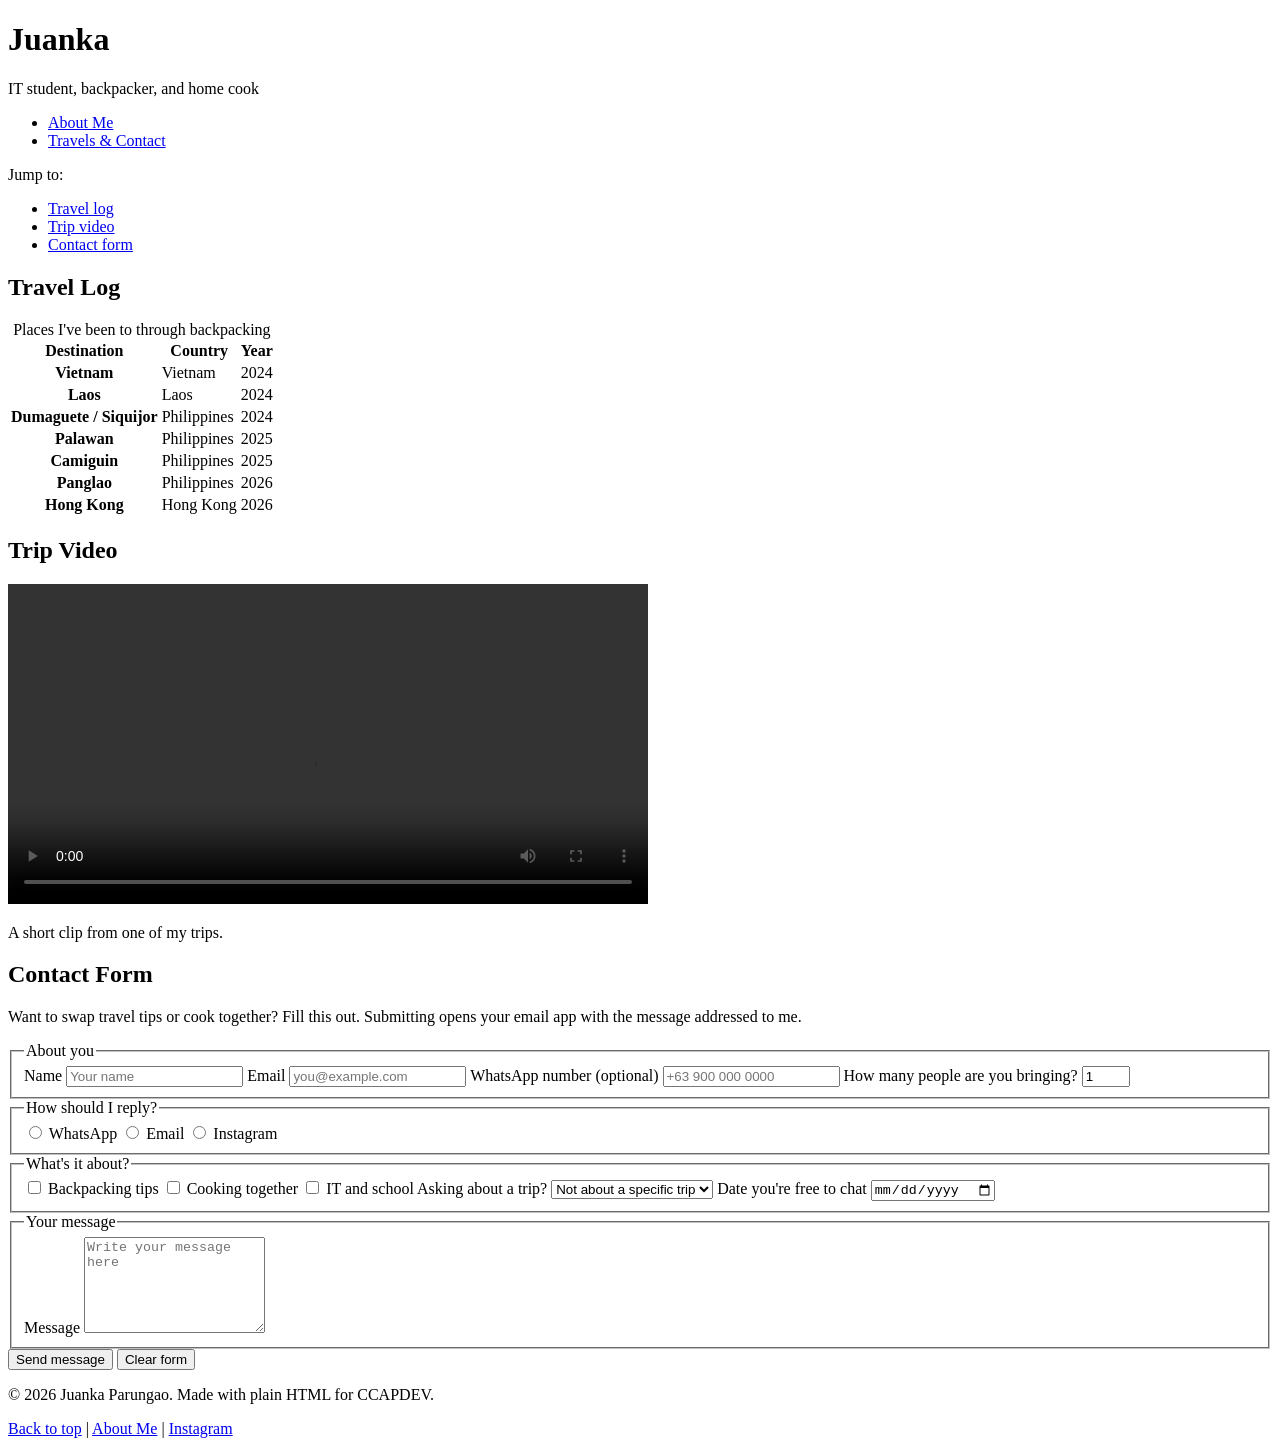
==== travels.html @ 52bb7f20 "Add files via upload" ====
<!DOCTYPE html>
<html lang="en">
<head>
<meta charset="UTF-8">
<meta name="viewport" content="width=device-width, initial-scale=1.0">
<title>Travels &amp; Contact | Juanka Parungao</title>
</head>
<body id="top">

<header>
<h1>Juanka</h1>
<p>IT student, backpacker, and home cook</p>
<nav aria-label="Main">
<ul>
<li><a href="index.html">About Me</a></li>
<li><a href="travels.html" aria-current="page">Travels &amp; Contact</a></li>
</ul>
</nav>
</header>

<main>

<nav aria-label="On this page">
<p>Jump to:</p>
<ul>
<li><a href="#travel-log">Travel log</a></li>
<li><a href="#trip-video">Trip video</a></li>
<li><a href="#contact-form">Contact form</a></li>
</ul>
</nav>

<section id="travel-log">
<h2>Travel Log</h2>
<table>
<caption>Places I've been to through backpacking</caption>
<thead>
<tr>
<th scope="col">Destination</th>
<th scope="col">Country</th>
<th scope="col">Year</th>
</tr>
</thead>
<tbody>
<tr>
<th scope="row">Vietnam</th>
<td>Vietnam</td>
<td><time datetime="2024">2024</time></td>
</tr>
<tr>
<th scope="row">Laos</th>
<td>Laos</td>
<td><time datetime="2024">2024</time></td>
</tr>
<tr>
<th scope="row">Dumaguete / Siquijor</th>
<td>Philippines</td>
<td><time datetime="2024">2024</time></td>
</tr>
<tr>
<th scope="row">Palawan</th>
<td>Philippines</td>
<td><time datetime="2025">2025</time></td>
</tr>
<tr>
<th scope="row">Camiguin</th>
<td>Philippines</td>
<td><time datetime="2025">2025</time></td>
</tr>
<tr>
<th scope="row">Panglao</th>
<td>Philippines</td>
<td><time datetime="2026">2026</time></td>
</tr>
<tr>
<th scope="row">Hong Kong</th>
<td>Hong Kong</td>
<td><time datetime="2026">2026</time></td>
</tr>
</tbody>
</table>
</section>

<section id="trip-video">
<h2>Trip Video</h2>
<video controls width="640">
<source src="video1.mp4" type="video/mp4">
Your browser does not support the video element.
</video>
<p>A short clip from one of my trips.</p>
</section>

<section id="contact-form">
<h2>Contact Form</h2>
<p>Want to swap travel tips or cook together? Fill this out. Submitting opens your email app with the message addressed to me.</p>

<form action="mailto:giancarlo_parungao@dlsu.edu.ph" method="post" enctype="text/plain">

<fieldset>
<legend>About you</legend>

<label for="name">Name</label>
<input type="text" id="name" name="name" placeholder="Your name" required>

<label for="email">Email</label>
<input type="email" id="email" name="email" placeholder="you@example.com" required>

<label for="whatsapp">WhatsApp number (optional)</label>
<input type="tel" id="whatsapp" name="whatsapp" placeholder="+63 900 000 0000">

<label for="group-size">How many people are you bringing?</label>
<input type="number" id="group-size" name="group-size" min="1" max="20" value="1">
</fieldset>

<fieldset>
<legend>How should I reply?</legend>
<label class="choice"><input type="radio" name="contact-method" value="WhatsApp" required> WhatsApp</label>
<label class="choice"><input type="radio" name="contact-method" value="Email"> Email</label>
<label class="choice"><input type="radio" name="contact-method" value="Instagram"> Instagram</label>
</fieldset>

<fieldset>
<legend>What's it about?</legend>
<label class="choice"><input type="checkbox" name="topic" value="Backpacking tips"> Backpacking tips</label>
<label class="choice"><input type="checkbox" name="topic" value="Cooking together"> Cooking together</label>
<label class="choice"><input type="checkbox" name="topic" value="IT and school"> IT and school</label>

<label for="trip">Asking about a trip?</label>
<select id="trip" name="trip">
<option value="none">Not about a specific trip</option>
<option value="Vietnam">Vietnam</option>
<option value="Laos">Laos</option>
<option value="Dumaguete / Siquijor">Dumaguete / Siquijor</option>
<option value="Palawan">Palawan</option>
<option value="Camiguin">Camiguin</option>
<option value="Panglao">Panglao</option>
<option value="Hong Kong">Hong Kong</option>
</select>

<label for="free-date">Date you're free to chat</label>
<input type="date" id="free-date" name="free-date">
</fieldset>

<fieldset>
<legend>Your message</legend>
<label for="message">Message</label>
<textarea id="message" name="message" rows="6" placeholder="Write your message here"></textarea>
</fieldset>

<button type="submit">Send message</button>
<button type="reset">Clear form</button>
</form>
</section>

</main>

<footer>
<p>&copy; 2026 Juanka Parungao. Made with plain HTML for CCAPDEV.</p>
<p><a href="#top">Back to top</a> | <a href="index.html">About Me</a> | <a href="https://www.instagram.com/bumbum.gi/" target="_blank" rel="noopener noreferrer">Instagram</a></p>
</footer>

</body>
</html>
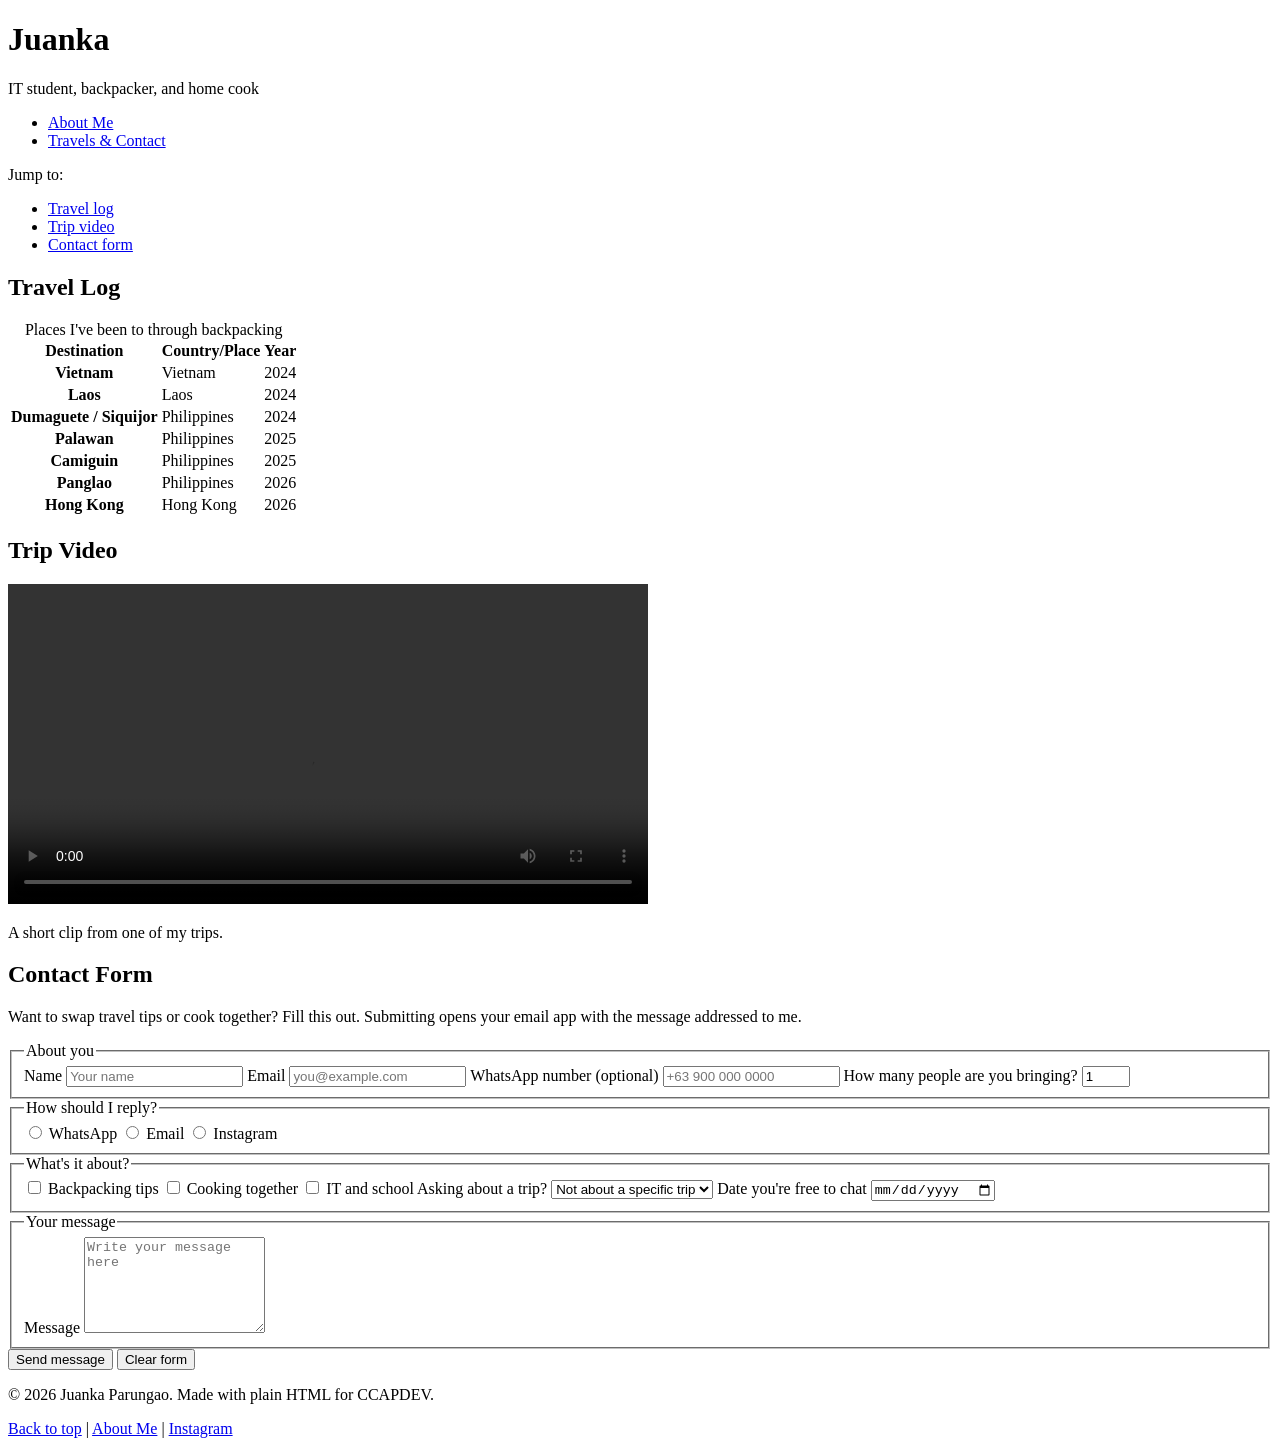
==== commit 5e9f431e: "filetype change.html" ====
--- a/travels.html
+++ b/travels.html
@@ -3,7 +3,7 @@
 <head>
 <meta charset="UTF-8">
 <meta name="viewport" content="width=device-width, initial-scale=1.0">
-<title>Travels &amp; Contact | Juanka Parungao</title>
+<title>Travels &amp; Contact | Giancarlo Parungao</title>
 </head>
 <body id="top">
 
@@ -36,7 +36,7 @@
 <thead>
 <tr>
 <th scope="col">Destination</th>
-<th scope="col">Country</th>
+<th scope="col">Country/Place</th>
 <th scope="col">Year</th>
 </tr>
 </thead>
@@ -83,7 +83,7 @@
 <section id="trip-video">
 <h2>Trip Video</h2>
 <video controls width="640">
-<source src="video1.mp4" type="video/mp4">
+<source src="video1.mov" type="video/mov">
 Your browser does not support the video element.
 </video>
 <p>A short clip from one of my trips.</p>
@@ -153,6 +153,7 @@
 
 </main>
 
+  
 <footer>
 <p>&copy; 2026 Juanka Parungao. Made with plain HTML for CCAPDEV.</p>
 <p><a href="#top">Back to top</a> | <a href="index.html">About Me</a> | <a href="https://www.instagram.com/bumbum.gi/" target="_blank" rel="noopener noreferrer">Instagram</a></p>
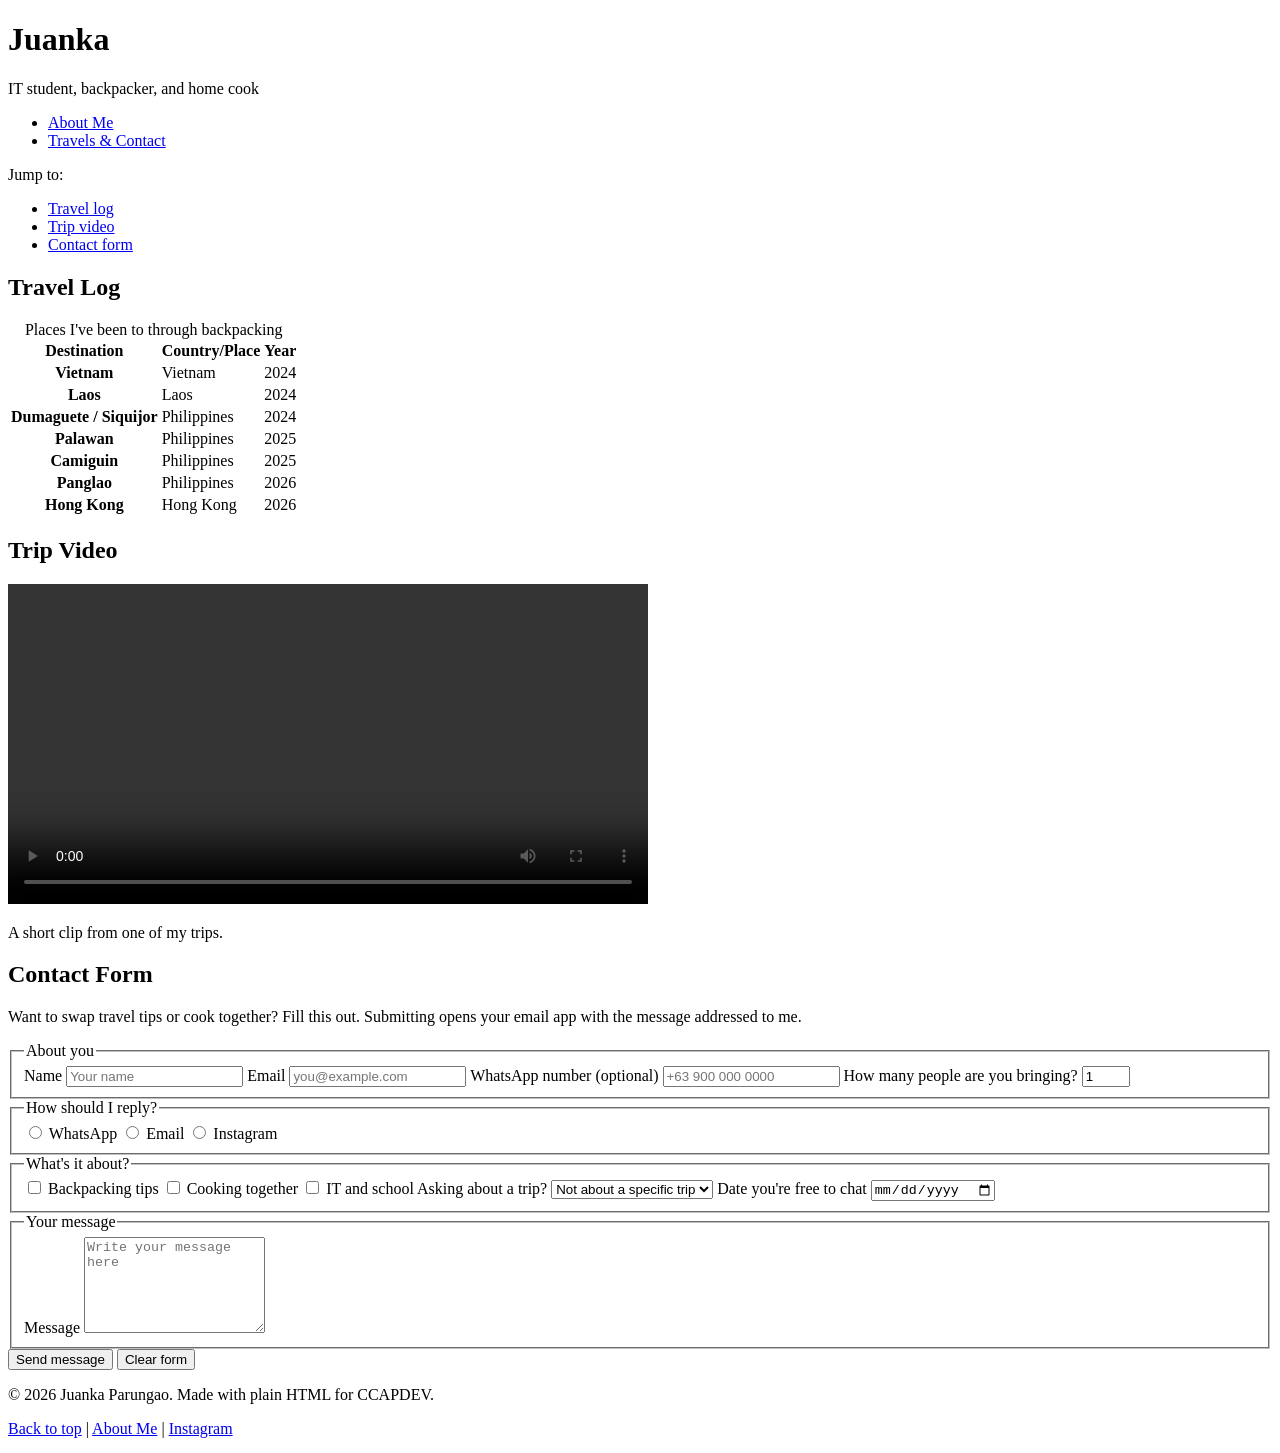
==== commit 1fd75d43: "Update travels.html" ====
--- a/travels.html
+++ b/travels.html
@@ -83,7 +83,7 @@
 <section id="trip-video">
 <h2>Trip Video</h2>
 <video controls width="640">
-<source src="video1.mov" type="video/mov">
+<source src="video1.mov" type="video/mp4">
 Your browser does not support the video element.
 </video>
 <p>A short clip from one of my trips.</p>
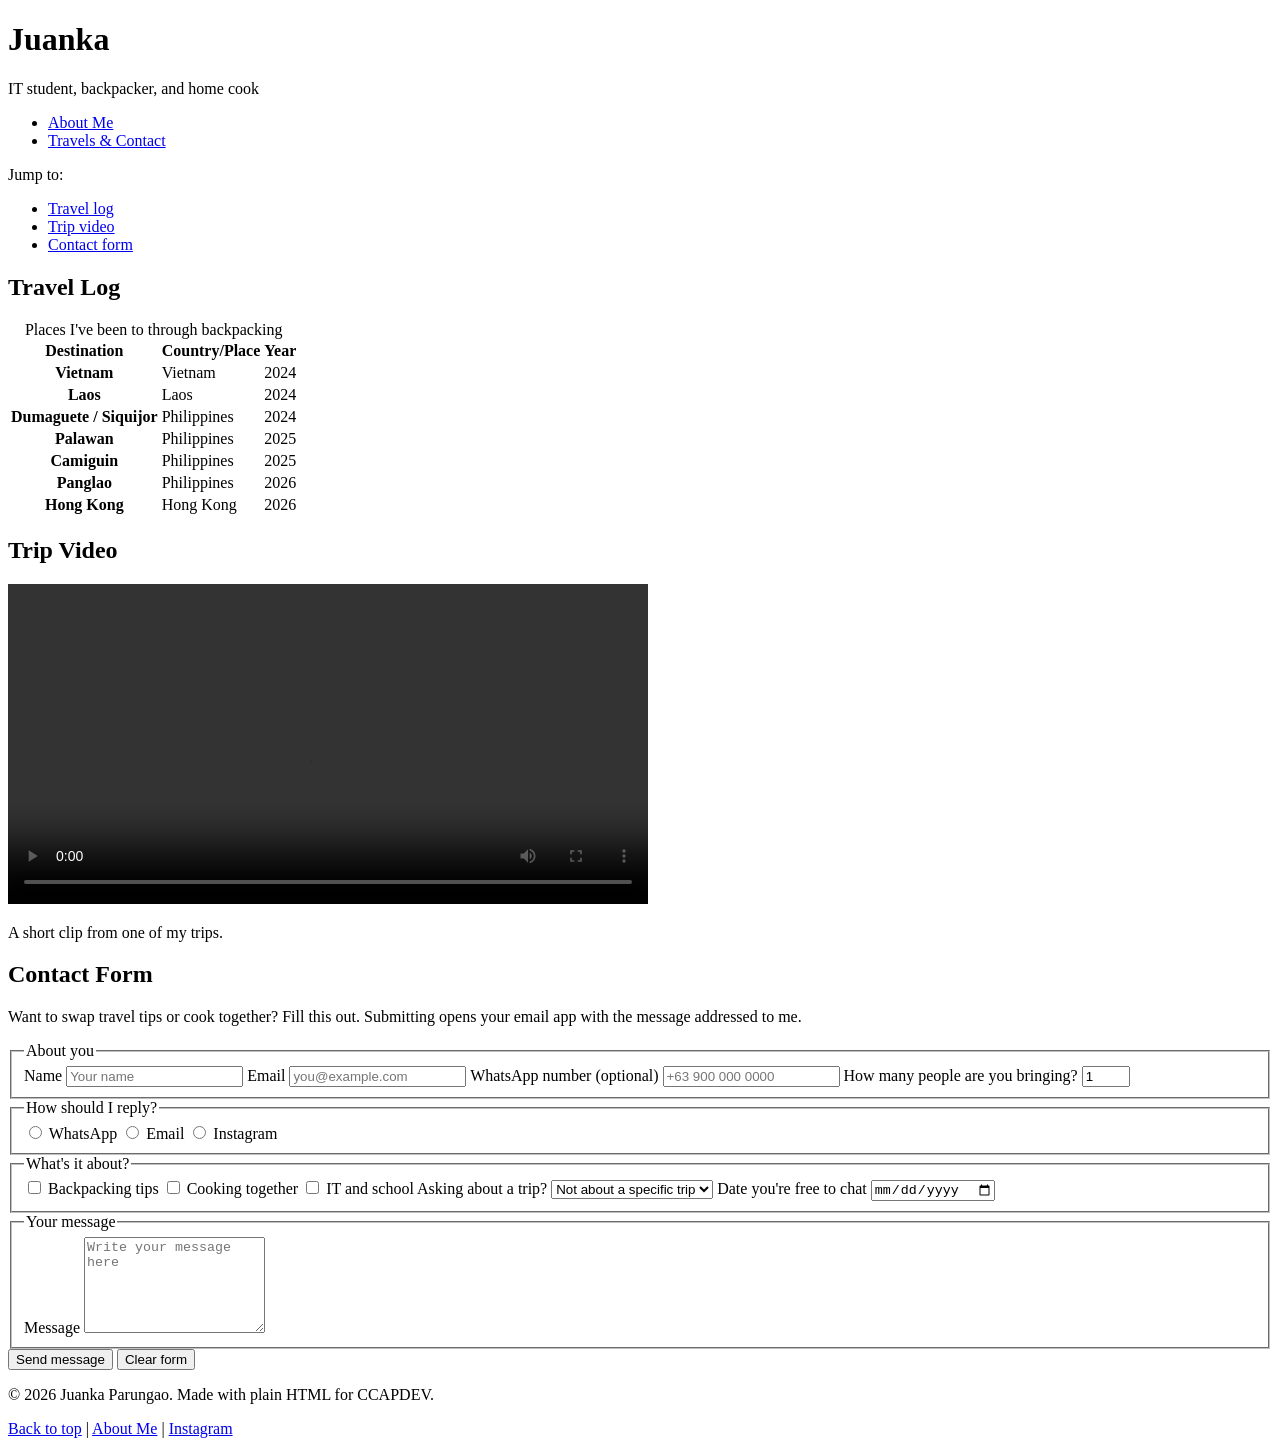
==== commit 314b5120: "Update travels.html" ====
--- a/travels.html
+++ b/travels.html
@@ -83,7 +83,7 @@
 <section id="trip-video">
 <h2>Trip Video</h2>
 <video controls width="640">
-<source src="video1.mov" type="video/mp4">
+<source src="video1.mp4" type="video/mp4">
 Your browser does not support the video element.
 </video>
 <p>A short clip from one of my trips.</p>
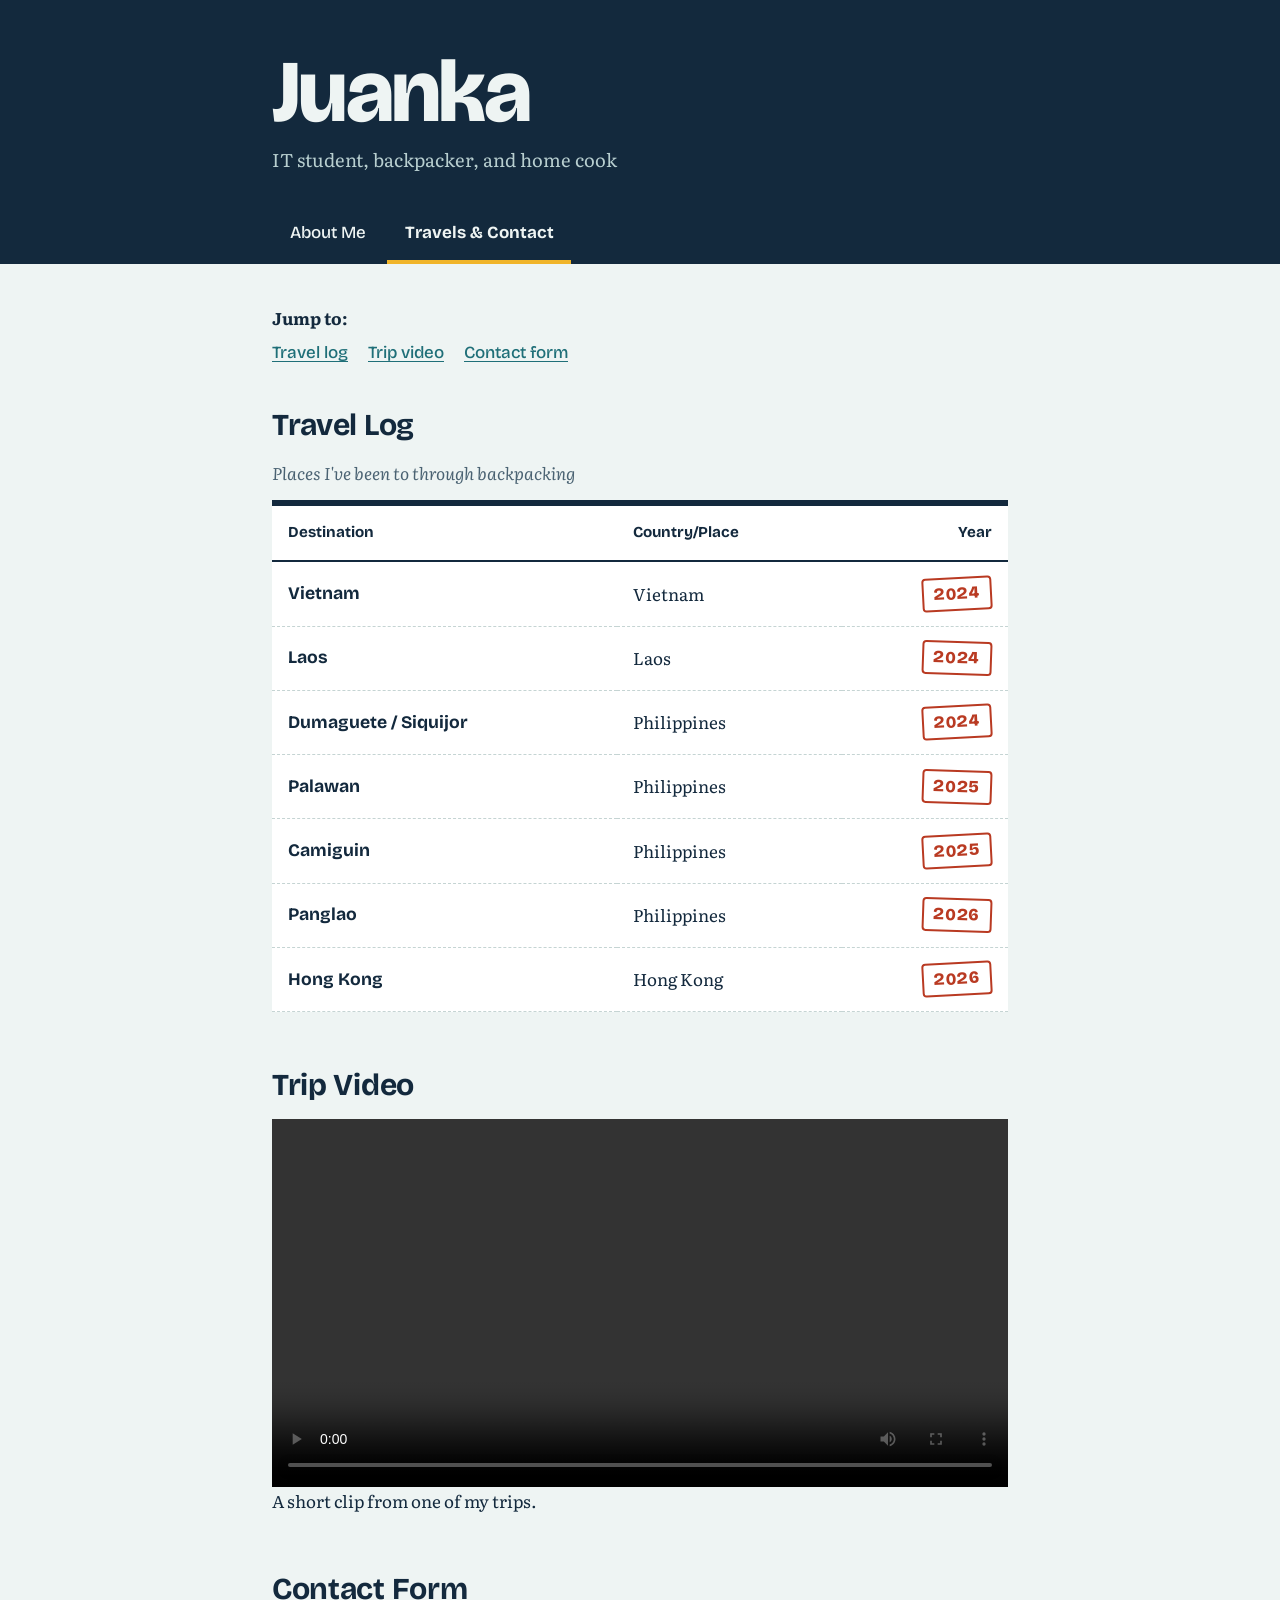
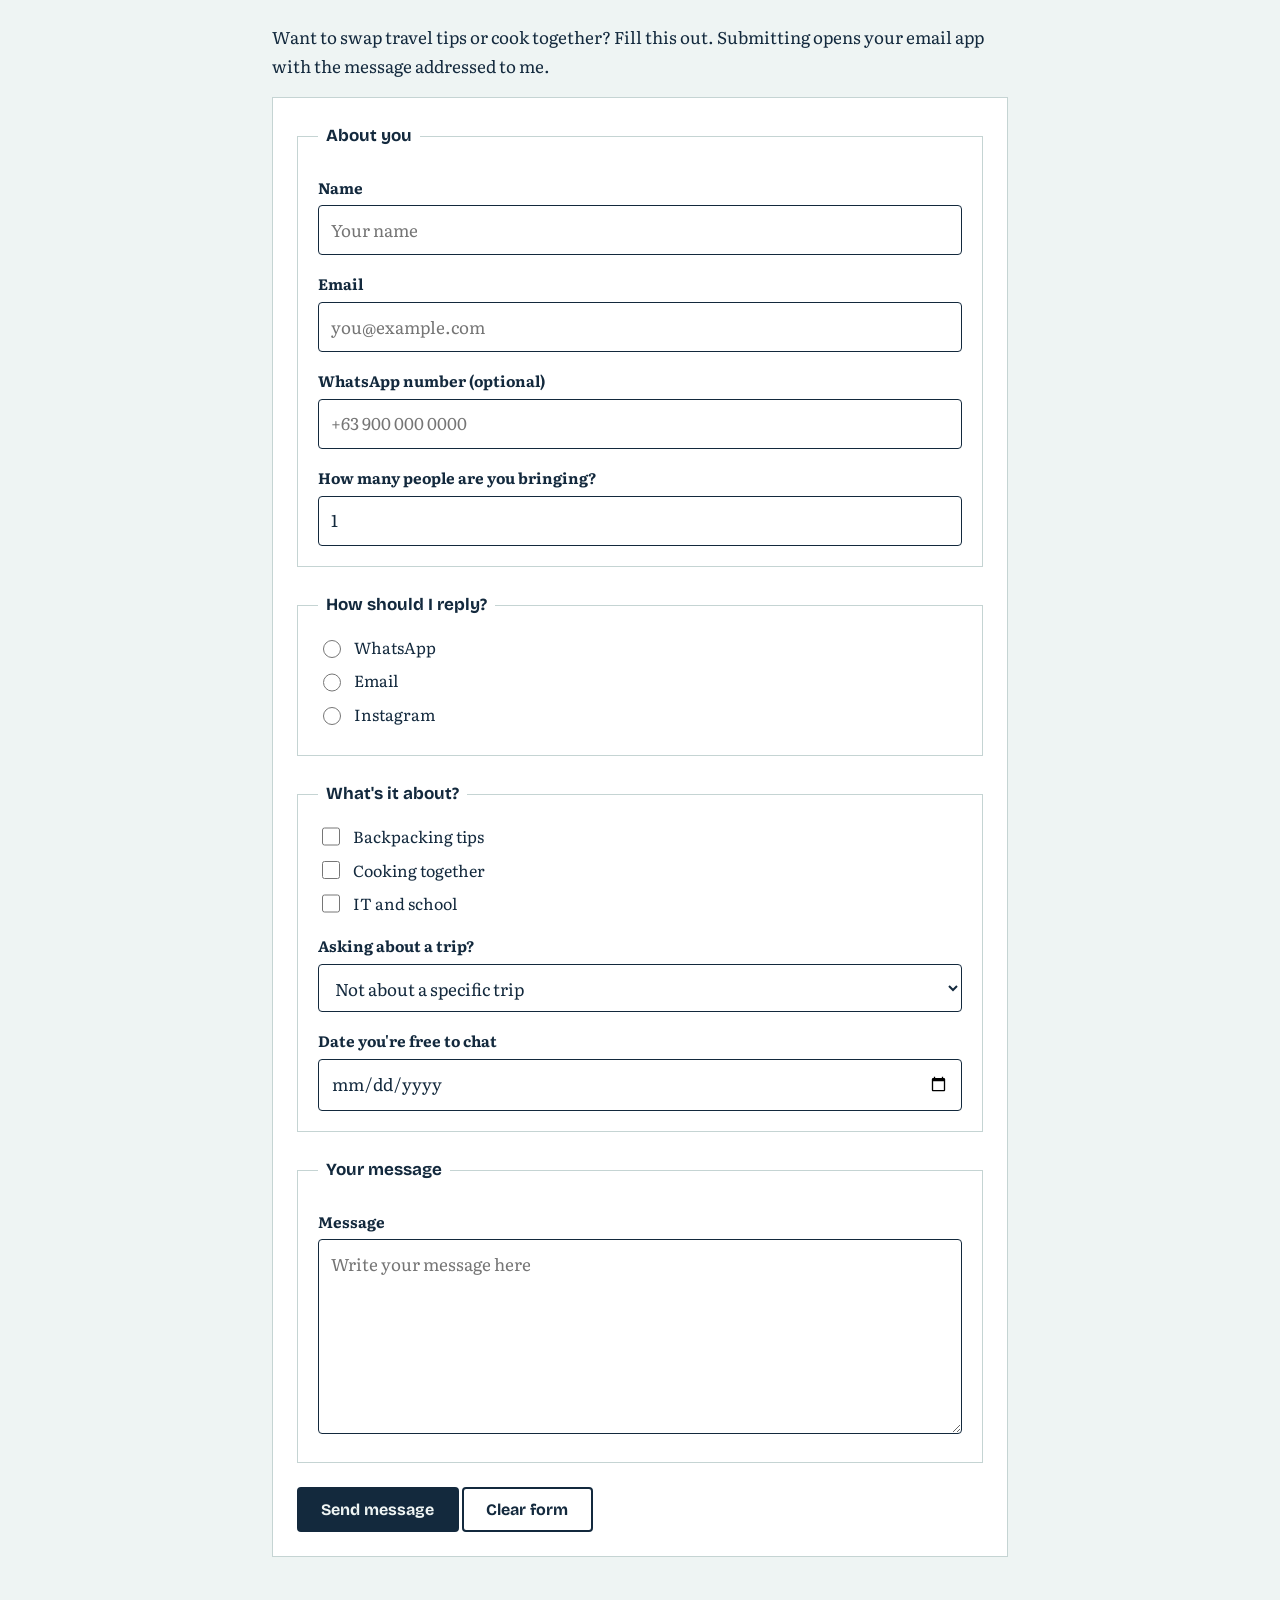
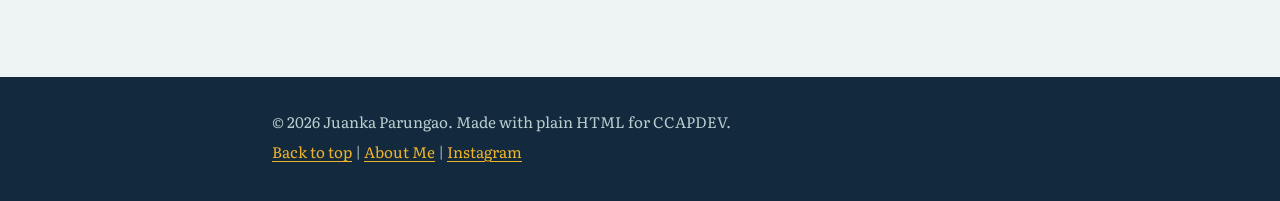
==== commit 474a5b56: "Update travels.html" ====
--- a/travels.html
+++ b/travels.html
@@ -4,6 +4,7 @@
 <meta charset="UTF-8">
 <meta name="viewport" content="width=device-width, initial-scale=1.0">
 <title>Travels &amp; Contact | Giancarlo Parungao</title>
+  <link rel="stylesheet" href="style.css">
 </head>
 <body id="top">
 
--- a/style.css
+++ b/style.css
@@ -0,0 +1,311 @@
+@import url("https://fonts.googleapis.com/css2?family=Bricolage+Grotesque:wght@500;700;800&family=Literata:ital,wght@0,400;0,700;1,400&display=swap");
+
+:root {
+  --ink: #13293d;
+  --sea: #1f6f78;
+  --mist: #eef4f3;
+  --paper: #ffffff;
+  --sun: #f0b429;
+  --chili: #b93a22;
+  --line: #c5d4d3;
+  --muted: #4a6272;
+  --measure: 46rem;
+  --head: "Bricolage Grotesque", "Trebuchet MS", sans-serif;
+  --body: "Literata", Georgia, serif;
+}
+
+*, *::before, *::after { box-sizing: border-box; }
+
+html { scroll-behavior: smooth; scroll-padding-top: 1rem; }
+
+@media (prefers-reduced-motion: reduce) {
+  html { scroll-behavior: auto; }
+}
+
+body {
+  margin: 0;
+  background: var(--mist);
+  color: var(--ink);
+  font-family: var(--body);
+  font-size: 1.0625rem;
+  line-height: 1.7;
+}
+
+/* Page frame: bands run edge to edge, content holds one column */
+body > header,
+body > main,
+body > footer {
+  padding-inline: max(1.25rem, calc((100% - var(--measure)) / 2));
+}
+
+/* Header */
+body > header {
+  background: var(--ink);
+  color: var(--mist);
+  padding-top: 3rem;
+}
+
+h1 {
+  margin: 0;
+  font-family: var(--head);
+  font-weight: 800;
+  font-size: clamp(3rem, 10vw, 5.5rem);
+  line-height: 1;
+  letter-spacing: -0.03em;
+}
+
+body > header p {
+  margin: 0.5rem 0 2rem;
+  font-size: 1.15rem;
+  color: #b8cfd0;
+}
+
+body > header nav ul {
+  list-style: none;
+  margin: 0;
+  padding: 0;
+  display: flex;
+  flex-wrap: wrap;
+  gap: 0.25rem;
+}
+
+body > header nav a {
+  display: block;
+  padding: 0.75rem 1.1rem;
+  color: var(--mist);
+  font-family: var(--head);
+  font-weight: 500;
+  text-decoration: none;
+  border-bottom: 4px solid transparent;
+}
+
+body > header nav a:hover { border-bottom-color: var(--sea); }
+
+body > header nav a[aria-current="page"] {
+  border-bottom-color: var(--sun);
+  font-weight: 700;
+}
+
+body > header :focus-visible,
+body > footer :focus-visible { outline-color: var(--sun); }
+
+/* Main */
+main { padding-block: 2.5rem 4rem; }
+
+section { margin-block: 0 3.5rem; }
+
+h2 {
+  margin: 0 0 1rem;
+  font-family: var(--head);
+  font-size: 1.9rem;
+  line-height: 1.15;
+  letter-spacing: -0.01em;
+}
+
+h3 {
+  margin: 1.5rem 0 0.5rem;
+  font-family: var(--head);
+  font-size: 1.2rem;
+}
+
+p { margin: 0 0 1rem; }
+
+a { color: var(--sea); text-underline-offset: 0.2em; }
+a:hover { color: var(--ink); }
+
+:focus-visible { outline: 3px solid var(--sea); outline-offset: 3px; }
+
+/* "Jump to" navigation */
+main > nav { margin-bottom: 2.5rem; }
+main > nav p { margin: 0 0 0.25rem; font-weight: 700; }
+main > nav ul {
+  list-style: none;
+  margin: 0;
+  padding: 0;
+  display: flex;
+  flex-wrap: wrap;
+  gap: 0.25rem 1.25rem;
+}
+main > nav a { font-family: var(--head); font-weight: 500; }
+
+/* Media */
+img, video { display: block; max-width: 100%; height: auto; }
+video { width: 100%; background: var(--ink); }
+audio { display: block; width: 100%; margin-top: 0.5rem; }
+
+figure { margin: 0 0 1.5rem; }
+figure img { border: 1px solid var(--line); }
+figcaption {
+  margin-top: 0.5rem;
+  font-size: 0.9rem;
+  font-style: italic;
+  color: var(--muted);
+}
+
+/* Quick facts */
+aside {
+  margin-block: 1.5rem;
+  padding: 0.25rem 0 0.25rem 1.25rem;
+  border-left: 4px solid var(--sun);
+}
+aside h3 { margin-top: 0; }
+
+dl {
+  display: grid;
+  grid-template-columns: max-content 1fr;
+  gap: 0.35rem 1.5rem;
+  margin: 0;
+}
+dt { font-family: var(--head); font-weight: 700; }
+dd { margin: 0; }
+
+/* Interests */
+article {
+  margin-top: 1.25rem;
+  padding-top: 1rem;
+  border-top: 1px solid var(--line);
+}
+article h3 { margin-top: 0; }
+
+/* Travel log */
+table {
+  width: 100%;
+  border-collapse: collapse;
+  background: var(--paper);
+  border-top: 6px solid var(--ink);
+}
+
+caption {
+  caption-side: top;
+  padding-bottom: 0.75rem;
+  text-align: left;
+  font-style: italic;
+  color: var(--muted);
+}
+
+th, td {
+  padding: 0.9rem 1rem;
+  text-align: left;
+  vertical-align: middle;
+}
+
+thead th {
+  font-family: var(--head);
+  font-size: 0.95rem;
+  border-bottom: 2px solid var(--ink);
+}
+
+tbody tr { border-bottom: 1px dashed var(--line); }
+
+tbody th {
+  font-family: var(--head);
+  font-size: 1.1rem;
+  font-weight: 700;
+}
+
+th:last-child, td:last-child { text-align: right; }
+
+/* Years read as passport stamps */
+time {
+  display: inline-block;
+  padding: 0.05rem 0.6rem;
+  border: 2px solid var(--chili);
+  border-radius: 0.25rem;
+  color: var(--chili);
+  font-family: var(--head);
+  font-weight: 800;
+  letter-spacing: 0.04em;
+  font-variant-numeric: tabular-nums;
+  transform: rotate(-3deg);
+}
+tbody tr:nth-child(even) time { transform: rotate(2deg); }
+
+/* Form */
+form {
+  padding: 1.5rem;
+  background: var(--paper);
+  border: 1px solid var(--line);
+}
+
+fieldset {
+  margin: 0 0 1.5rem;
+  padding: 0.5rem 1.25rem 1.25rem;
+  border: 1px solid var(--line);
+}
+
+legend {
+  padding: 0 0.5rem;
+  font-family: var(--head);
+  font-weight: 700;
+}
+
+label {
+  display: block;
+  margin: 1rem 0 0.3rem;
+  font-size: 0.95rem;
+  font-weight: 700;
+}
+
+label.choice {
+  display: flex;
+  align-items: center;
+  gap: 0.6rem;
+  margin: 0.4rem 0;
+  font-size: 1rem;
+  font-weight: 400;
+}
+
+input:not([type="radio"]):not([type="checkbox"]),
+select,
+textarea {
+  width: 100%;
+  padding: 0.6rem 0.75rem;
+  font: inherit;
+  color: var(--ink);
+  background: var(--paper);
+  border: 1.5px solid var(--ink);
+  border-radius: 0.25rem;
+}
+
+textarea { min-height: 8rem; resize: vertical; }
+
+input[type="radio"],
+input[type="checkbox"] {
+  width: 1.15rem;
+  height: 1.15rem;
+  accent-color: var(--sea);
+}
+
+button {
+  padding: 0.7rem 1.4rem;
+  font-family: var(--head);
+  font-size: 1rem;
+  font-weight: 700;
+  border: 2px solid var(--ink);
+  border-radius: 0.25rem;
+  cursor: pointer;
+}
+
+button[type="submit"] { background: var(--ink); color: var(--mist); }
+button[type="submit"]:hover { background: var(--sea); border-color: var(--sea); }
+button[type="reset"] { background: transparent; color: var(--ink); }
+button[type="reset"]:hover { background: var(--line); }
+
+/* Footer */
+body > footer {
+  padding-block: 2rem;
+  background: var(--ink);
+  color: #b8cfd0;
+  font-size: 0.95rem;
+}
+body > footer p { margin: 0 0 0.25rem; }
+body > footer a { color: var(--sun); }
+
+/* Small screens */
+@media (max-width: 30rem) {
+  form { padding: 1rem; }
+  fieldset { padding-inline: 0.9rem; }
+  th, td { padding: 0.7rem 0.5rem; }
+  dl { grid-template-columns: 1fr; gap: 0; }
+  dd { margin-bottom: 0.5rem; }
+}
